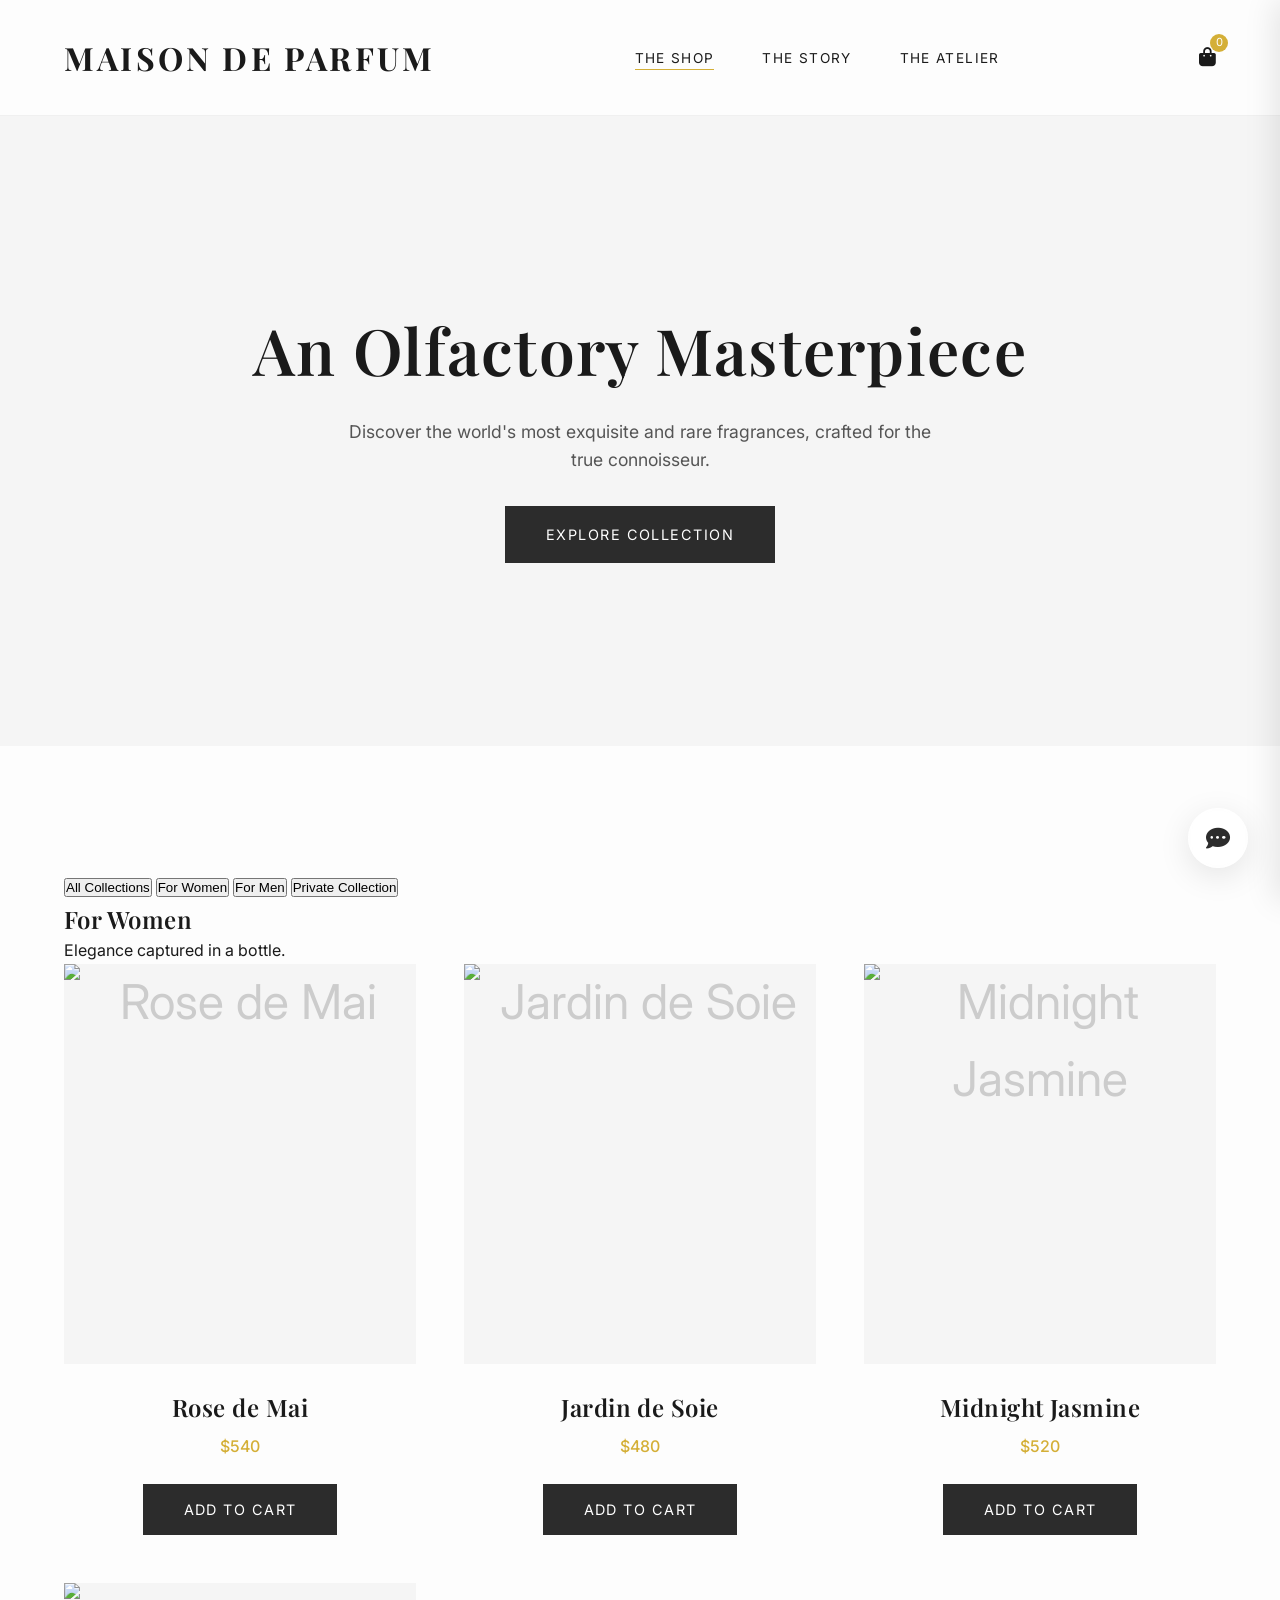
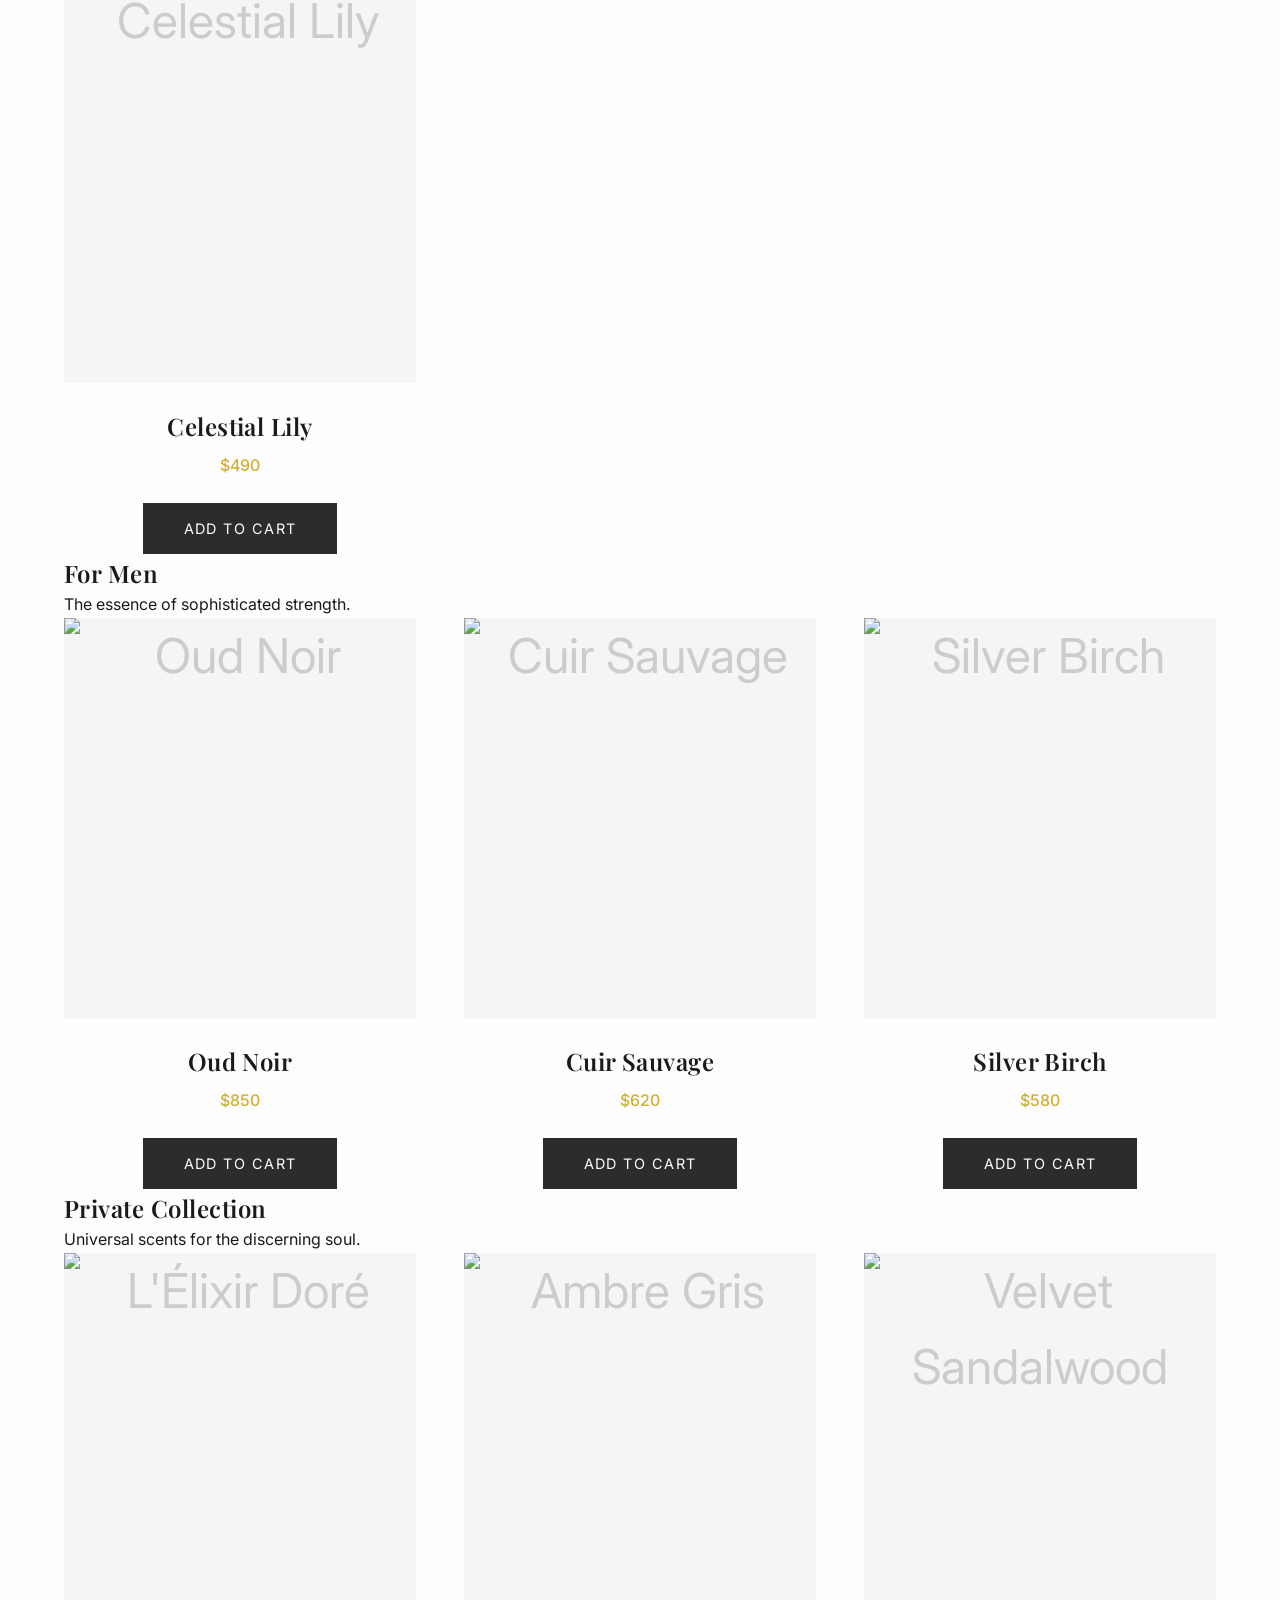
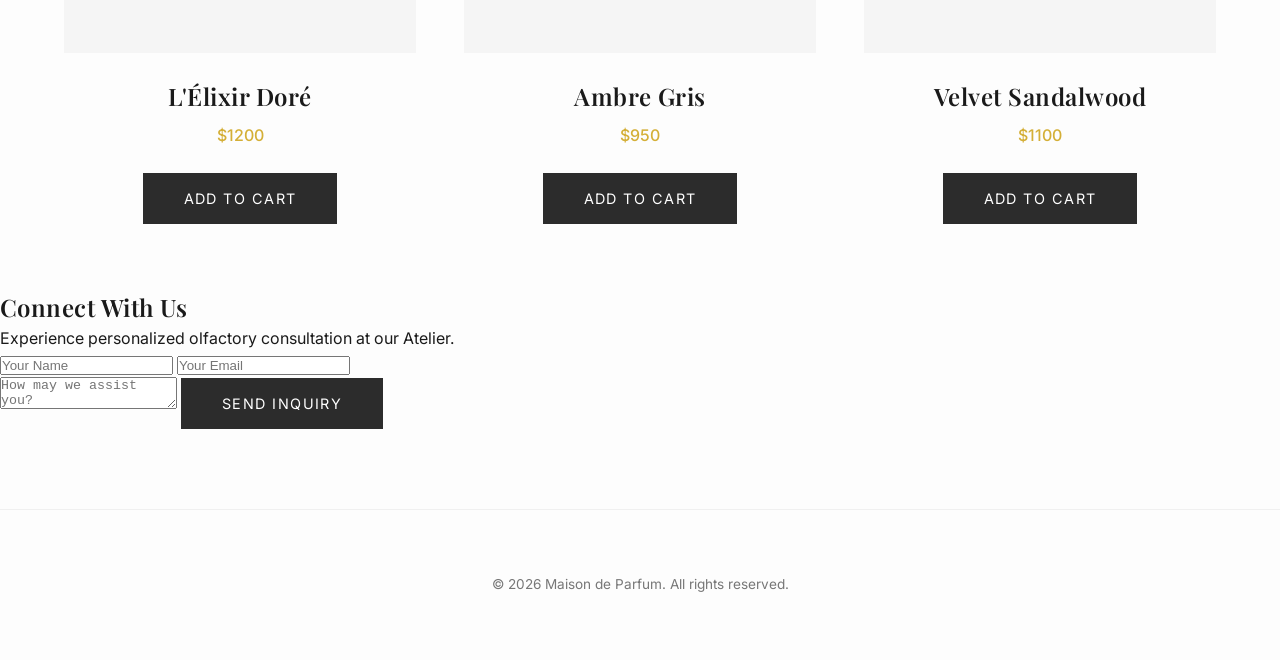
==== frontend/templates/index.html @ e53a6a24 "per" ====
<!DOCTYPE html>
<html lang="en">
<head>
    <meta charset="UTF-8">
    <meta name="viewport" content="width=device-width, initial-scale=1.0">
    <title>Maison de Parfum | The Shop</title>
    <link rel="stylesheet" href="/static/css/style.css">
    <link rel="stylesheet" href="https://cdnjs.cloudflare.com/ajax/libs/font-awesome/6.4.0/css/all.min.css">
</head>
<body>
    <header class="header">
        <div class="brand">Maison de Parfum</div>
        <ul class="nav-links">
            <li><a href="/" class="active">The Shop</a></li>
            <li><a href="/about">The Story</a></li>
            <li><a href="/contact">The Atelier</a></li>
        </ul>
        <div class="cart-icon" id="cart-icon">
            <i class="fas fa-shopping-bag"></i>
            <div class="cart-count" id="cart-count">0</div>
        </div>
    </header>

    <section class="hero">
        <h1>An Olfactory Masterpiece</h1>
        <p>Discover the world's most exquisite and rare fragrances, crafted for the true connoisseur.</p>
        <a href="#shop" class="btn">Explore Collection</a>
    </section>

    <section id="shop" class="shop-section">
        <div class="category-tabs">
            <button class="tab-btn active" onclick="filterCategory('all')">All Collections</button>
            <button class="tab-btn" onclick="filterCategory('women')">For Women</button>
            <button class="tab-btn" onclick="filterCategory('men')">For Men</button>
            <button class="tab-btn" onclick="filterCategory('uni')">Private Collection</button>
        </div>

        <!-- Women's Section -->
        <div class="category-header women-header">
            <h2>For Women</h2>
            <p>Elegance captured in a bottle.</p>
        </div>
        <div class="grid women-grid">
            <div class="product-card" data-category="women">
                <div class="product-image">
                    <img src="https://images.unsplash.com/photo-1592945403244-b3fbafd7f539?q=80&w=600&auto=format&fit=crop" alt="Rose de Mai">
                </div>
                <h3 class="product-title">Rose de Mai</h3>
                <p class="product-price">$540</p>
                <button class="btn add-to-cart" data-name="Rose de Mai" data-price="540">Add to Cart</button>
            </div>
            <div class="product-card" data-category="women">
                <div class="product-image">
                    <img src="https://images.unsplash.com/photo-1541643600914-78b084683601?q=80&w=600&auto=format&fit=crop" alt="Jardin de Soie">
                </div>
                <h3 class="product-title">Jardin de Soie</h3>
                <p class="product-price">$480</p>
                <button class="btn add-to-cart" data-name="Jardin de Soie" data-price="480">Add to Cart</button>
            </div>
            <div class="product-card" data-category="women">
                <div class="product-image">
                    <img src="https://images.unsplash.com/photo-1594035910387-fea47794261f?q=80&w=600&auto=format&fit=crop" alt="Midnight Jasmine">
                </div>
                <h3 class="product-title">Midnight Jasmine</h3>
                <p class="product-price">$520</p>
                <button class="btn add-to-cart" data-name="Midnight Jasmine" data-price="520">Add to Cart</button>
            </div>
            <div class="product-card" data-category="women">
                <div class="product-image">
                    <img src="https://images.unsplash.com/photo-1563170351-be82bc888bb4?q=80&w=600&auto=format&fit=crop" alt="Celestial Lily">
                </div>
                <h3 class="product-title">Celestial Lily</h3>
                <p class="product-price">$490</p>
                <button class="btn add-to-cart" data-name="Celestial Lily" data-price="490">Add to Cart</button>
            </div>
        </div>

        <!-- Men's Section -->
        <div class="category-header men-header">
            <h2>For Men</h2>
            <p>The essence of sophisticated strength.</p>
        </div>
        <div class="grid men-grid">
            <div class="product-card" data-category="men">
                <div class="product-image">
                    <img src="https://images.unsplash.com/photo-1594035910387-fea47794261f?q=80&w=600&auto=format&fit=crop" alt="Oud Noir">
                </div>
                <h3 class="product-title">Oud Noir</h3>
                <p class="product-price">$850</p>
                <button class="btn add-to-cart" data-name="Oud Noir" data-price="850">Add to Cart</button>
            </div>
            <div class="product-card" data-category="men">
                <div class="product-image">
                    <img src="https://images.unsplash.com/photo-1557170334-a7c3c467b230?q=80&w=600&auto=format&fit=crop" alt="Cuir Sauvage">
                </div>
                <h3 class="product-title">Cuir Sauvage</h3>
                <p class="product-price">$620</p>
                <button class="btn add-to-cart" data-name="Cuir Sauvage" data-price="620">Add to Cart</button>
            </div>
            <div class="product-card" data-category="men">
                <div class="product-image">
                    <img src="https://images.unsplash.com/photo-1557170334-a7c3c467b230?q=80&w=600&auto=format&fit=crop" alt="Silver Birch">
                </div>
                <h3 class="product-title">Silver Birch</h3>
                <p class="product-price">$580</p>
                <button class="btn add-to-cart" data-name="Silver Birch" data-price="580">Add to Cart</button>
            </div>
        </div>

        <!-- Unisex Section -->
        <div class="category-header uni-header">
            <h2>Private Collection</h2>
            <p>Universal scents for the discerning soul.</p>
        </div>
        <div class="grid uni-grid">
            <div class="product-card" data-category="uni">
                <div class="product-image">
                    <img src="https://images.unsplash.com/photo-1585386959984-a4155224a1ad?q=80&w=600&auto=format&fit=crop" alt="L'Élixir Doré">
                </div>
                <h3 class="product-title">L'Élixir Doré</h3>
                <p class="product-price">$1200</p>
                <button class="btn add-to-cart" data-name="L'Élixir Doré" data-price="1200">Add to Cart</button>
            </div>
            <div class="product-card" data-category="uni">
                <div class="product-image">
                    <img src="https://images.unsplash.com/photo-1512781577329-883f7939b1cb?q=80&w=600&auto=format&fit=crop" alt="Ambre Gris">
                </div>
                <h3 class="product-title">Ambre Gris</h3>
                <p class="product-price">$950</p>
                <button class="btn add-to-cart" data-name="Ambre Gris" data-price="950">Add to Cart</button>
            </div>
            <div class="product-card" data-category="uni">
                <div class="product-image">
                    <img src="https://images.unsplash.com/photo-1594035910387-fea47794261f?q=80&w=600&auto=format&fit=crop" alt="Velvet Sandalwood">
                </div>
                <h3 class="product-title">Velvet Sandalwood</h3>
                <p class="product-price">$1100</p>
                <button class="btn add-to-cart" data-name="Velvet Sandalwood" data-price="1100">Add to Cart</button>
            </div>
        </div>
    </section>

    <!-- Contact Section -->
    <section id="contact" class="contact-section-home">
        <div class="contact-container">
            <h2>Connect With Us</h2>
            <p>Experience personalized olfactory consultation at our Atelier.</p>
            <form id="home-contact-form" class="home-contact-form">
                <div class="form-row">
                    <input type="text" placeholder="Your Name" required>
                    <input type="email" placeholder="Your Email" required>
                </div>
                <textarea placeholder="How may we assist you?" required></textarea>
                <button type="submit" class="btn">Send Inquiry</button>
            </form>
            <div id="home-form-message" class="form-message"></div>
        </div>
    </section>

    <footer>
        <p>&copy; 2026 Maison de Parfum. All rights reserved.</p>
    </footer>

    <!-- Cart Modal -->
    <div class="cart-overlay" id="cart-overlay"></div>
    <div class="cart-modal" id="cart-modal">
        <div class="cart-modal-header">
            <h2>Your Selection</h2>
            <i class="fas fa-times close-cart" id="close-cart"></i>
        </div>
        <div class="cart-items" id="cart-items">
            <!-- Items injected by JS -->
        </div>
        <div class="cart-modal-footer">
            <div class="cart-total">
                <span>Total:</span>
                <span id="cart-total-price">$0.00</span>
            </div>
            <button class="btn" style="width: 100%;">Checkout</button>
        </div>
    </div>

    <!-- AI Concierge Widget -->
    <div class="chat-widget">
        <div class="chat-window" id="chat-window">
            <div class="chat-header">
                Scent Concierge
                <i class="fas fa-times close-btn" id="close-chat"></i>
            </div>
            <div class="chat-body" id="chat-body">
                <div class="chat-message bot">Welcome, Guest. I am your Scent Concierge. How may I assist you in discovering your signature fragrance today?</div>
            </div>
            <div class="chat-input">
                <input type="text" id="chat-input-field" placeholder="Ask about our scents...">
                <button id="chat-send-btn"><i class="fas fa-paper-plane"></i></button>
            </div>
        </div>
        <div class="chat-bubble" id="chat-bubble">
            <i class="fas fa-comment-dots"></i>
        </div>
    </div>

    <script src="/static/js/cart.js"></script>
    <script src="/static/js/chat.js"></script>
</body>
</html>
---- static/css/style.css ----
@import url('https://fonts.googleapis.com/css2?family=Playfair+Display:ital,wght@0,400;0,600;0,700;1,400&family=Inter:wght@300;400;500&display=swap');

:root {
  --color-bg: #fdfdfd;
  --color-text: #1a1a1a;
  --color-gold: #d4af37;
  --color-gold-hover: #c59b27;
  --color-charcoal: #2c2c2c;
  --color-light-gray: #f5f5f5;
  --font-serif: 'Playfair Display', serif;
  --font-sans: 'Inter', sans-serif;
  --transition-smooth: all 0.4s cubic-bezier(0.25, 0.46, 0.45, 0.94);
}

* {
  margin: 0;
  padding: 0;
  box-sizing: border-box;
}

html {
  scroll-behavior: smooth;
}

body {
  font-family: var(--font-sans);
  color: var(--color-text);
  background-color: var(--color-bg);
  line-height: 1.6;
  -webkit-font-smoothing: antialiased;
}

h1, h2, h3, h4, h5, h6 {
  font-family: var(--font-serif);
  font-weight: 600;
  letter-spacing: 0.02em;
}

a {
  text-decoration: none;
  color: inherit;
  transition: var(--transition-smooth);
}

.btn {
  display: inline-block;
  padding: 1rem 2.5rem;
  font-family: var(--font-sans);
  font-size: 0.9rem;
  text-transform: uppercase;
  letter-spacing: 0.1em;
  background-color: var(--color-charcoal);
  color: #fff;
  border: 1px solid var(--color-charcoal);
  cursor: pointer;
  transition: var(--transition-smooth);
}

.btn:hover {
  background-color: var(--color-gold);
  border-color: var(--color-gold);
  color: #fff;
}

/* Header */
.header {
  padding: 2rem 5%;
  display: flex;
  justify-content: space-between;
  align-items: center;
  border-bottom: 1px solid rgba(0,0,0,0.05);
  background: var(--color-bg);
  position: sticky;
  top: 0;
  z-index: 1000;
}

.brand {
  font-family: var(--font-serif);
  font-size: 2rem;
  font-weight: 700;
  letter-spacing: 0.1em;
  text-transform: uppercase;
}

.nav-links {
  display: flex;
  gap: 3rem;
  list-style: none;
}

.nav-links a {
  font-family: var(--font-sans);
  font-size: 0.85rem;
  text-transform: uppercase;
  letter-spacing: 0.1em;
  position: relative;
}

.nav-links a::after {
  content: '';
  position: absolute;
  width: 0;
  height: 1px;
  bottom: -4px;
  left: 0;
  background-color: var(--color-gold);
  transition: var(--transition-smooth);
}

.nav-links a:hover::after,
.nav-links a.active::after {
  width: 100%;
}

.cart-icon {
  position: relative;
  cursor: pointer;
  font-size: 1.2rem;
}

.cart-count {
  position: absolute;
  top: -8px;
  right: -12px;
  background-color: var(--color-gold);
  color: #fff;
  font-size: 0.7rem;
  width: 18px;
  height: 18px;
  border-radius: 50%;
  display: flex;
  justify-content: center;
  align-items: center;
}

/* Hero Section */
.hero {
  height: 70vh;
  display: flex;
  flex-direction: column;
  justify-content: center;
  align-items: center;
  text-align: center;
  background-color: var(--color-light-gray);
  padding: 2rem;
  margin-bottom: 4rem;
}

.hero h1 {
  font-size: 4rem;
  margin-bottom: 1rem;
}

.hero p {
  font-size: 1.1rem;
  max-width: 600px;
  margin-bottom: 2rem;
  color: #555;
}

/* Product Grid */
.shop-section {
  padding: 4rem 5%;
  max-width: 1400px;
  margin: 0 auto;
}

.grid {
  display: grid;
  grid-template-columns: repeat(auto-fit, minmax(300px, 1fr));
  gap: 3rem;
}

.product-card {
  text-align: center;
  transition: var(--transition-smooth);
}

.product-card:hover {
  transform: translateY(-5px);
}

.product-image {
  width: 100%;
  height: 400px;
  background-color: var(--color-light-gray);
  margin-bottom: 1.5rem;
  display: flex;
  justify-content: center;
  align-items: center;
  font-size: 3rem;
  color: #ccc;
  overflow: hidden;
}

.product-image img {
  width: 100%;
  height: 100%;
  object-fit: cover;
}

.product-title {
  font-size: 1.5rem;
  margin-bottom: 0.5rem;
}

.product-price {
  font-family: var(--font-sans);
  color: var(--color-gold);
  font-weight: 500;
  margin-bottom: 1.5rem;
}

/* Footer */
footer {
  text-align: center;
  padding: 4rem 5%;
  border-top: 1px solid rgba(0,0,0,0.05);
  margin-top: 5rem;
  font-size: 0.85rem;
  color: #777;
}

/* Chatbot Bubble */
.chat-widget {
  position: fixed;
  bottom: 2rem;
  right: 2rem;
  z-index: 9999;
  display: flex;
  flex-direction: column;
  align-items: flex-end;
}

.chat-bubble {
  width: 60px;
  height: 60px;
  background: rgba(255, 255, 255, 0.7);
  backdrop-filter: blur(10px);
  -webkit-backdrop-filter: blur(10px);
  border: 1px solid rgba(255, 255, 255, 0.3);
  box-shadow: 0 8px 32px 0 rgba(0, 0, 0, 0.1);
  border-radius: 50%;
  display: flex;
  justify-content: center;
  align-items: center;
  font-size: 1.5rem;
  color: var(--color-charcoal);
  cursor: pointer;
  transition: var(--transition-smooth);
}

.chat-bubble:hover {
  background: rgba(212, 175, 55, 0.8);
  color: #fff;
  transform: scale(1.05);
}

.chat-window {
  width: 350px;
  height: 450px;
  background: rgba(255, 255, 255, 0.85);
  backdrop-filter: blur(15px);
  -webkit-backdrop-filter: blur(15px);
  border: 1px solid rgba(255, 255, 255, 0.4);
  box-shadow: 0 8px 32px 0 rgba(0, 0, 0, 0.15);
  border-radius: 12px;
  margin-bottom: 1rem;
  display: none;
  flex-direction: column;
  overflow: hidden;
  transition: var(--transition-smooth);
}

.chat-window.open {
  display: flex;
  animation: fadeUp 0.3s ease forwards;
}

.chat-header {
  background: var(--color-charcoal);
  color: #fff;
  padding: 1rem;
  font-family: var(--font-serif);
  display: flex;
  justify-content: space-between;
  align-items: center;
}

.chat-header i.close-btn {
  cursor: pointer;
}

.chat-body {
  flex: 1;
  padding: 1rem;
  overflow-y: auto;
  display: flex;
  flex-direction: column;
  gap: 1rem;
}

.chat-message {
  max-width: 80%;
  padding: 0.8rem 1rem;
  border-radius: 8px;
  font-size: 0.9rem;
}

.chat-message.bot {
  background: rgba(212, 175, 55, 0.1);
  align-self: flex-start;
  border-bottom-left-radius: 0;
}

.chat-message.user {
  background: var(--color-charcoal);
  color: #fff;
  align-self: flex-end;
  border-bottom-right-radius: 0;
}

.chat-input {
  display: flex;
  padding: 1rem;
  border-top: 1px solid rgba(0,0,0,0.05);
  background: #fff;
}

.chat-input input {
  flex: 1;
  border: none;
  outline: none;
  padding: 0.5rem;
  font-family: var(--font-sans);
  background: transparent;
}

.chat-input button {
  background: transparent;
  border: none;
  color: var(--color-gold);
  cursor: pointer;
  font-size: 1.2rem;
  padding: 0 0.5rem;
}

@keyframes fadeUp {
  from { opacity: 0; transform: translateY(10px); }
  to { opacity: 1; transform: translateY(0); }
}

/* About Page */
.story-section {
  max-width: 800px;
  margin: 5rem auto;
  padding: 0 5%;
}

.story-section p {
  font-size: 1.1rem;
  margin-bottom: 2rem;
  line-height: 1.8;
  color: #444;
}

.story-section h2 {
  font-size: 2.5rem;
  margin-bottom: 2rem;
  text-align: center;
}

/* Contact Page */
.contact-section {
  max-width: 600px;
  margin: 5rem auto;
  padding: 0 5%;
}

.contact-form {
  display: flex;
  flex-direction: column;
  gap: 1.5rem;
}

.form-group {
  display: flex;
  flex-direction: column;
  gap: 0.5rem;
}

.form-group label {
  font-family: var(--font-sans);
  font-size: 0.85rem;
  text-transform: uppercase;
  letter-spacing: 0.05em;
  color: #555;
}

.form-group input,
.form-group textarea {
  padding: 1rem;
  border: 1px solid #ccc;
  font-family: var(--font-sans);
  background: transparent;
  transition: var(--transition-smooth);
}

.form-group input:focus,
.form-group textarea:focus {
  border-color: var(--color-gold);
  outline: none;
}

.form-message {
  margin-top: 1rem;
  padding: 1rem;
  background: rgba(212, 175, 55, 0.1);
  color: var(--color-charcoal);
  border-left: 3px solid var(--color-gold);
  display: none;
}

/* Cart Modal */
.cart-modal {
  position: fixed;
  top: 0;
  right: -400px;
  width: 400px;
  height: 100vh;
  background: #fff;
  box-shadow: -5px 0 30px rgba(0,0,0,0.1);
  z-index: 1001;
  transition: right 0.4s ease;
  display: flex;
  flex-direction: column;
}

.cart-modal.open {
  right: 0;
}

.cart-modal-header {
  padding: 2rem;
  display: flex;
  justify-content: space-between;
  align-items: center;
  border-bottom: 1px solid #eee;
}

.cart-modal-header h2 {
  font-size: 1.5rem;
}

.close-cart {
  cursor: pointer;
  font-size: 1.5rem;
}

.cart-items {
  flex: 1;
  overflow-y: auto;
  padding: 2rem;
}

.cart-item {
  display: flex;
  justify-content: space-between;
  margin-bottom: 1.5rem;
  padding-bottom: 1.5rem;
  border-bottom: 1px solid #eee;
}

.cart-item-info h4 {
  font-family: var(--font-serif);
  margin-bottom: 0.25rem;
}

.cart-item-price {
  color: var(--color-gold);
}

.cart-item-remove {
  cursor: pointer;
  color: #999;
  font-size: 0.85rem;
  text-decoration: underline;
}

.cart-modal-footer {
  padding: 2rem;
  border-top: 1px solid #eee;
}

.cart-total {
  display: flex;
  justify-content: space-between;
  font-size: 1.25rem;
  font-weight: 600;
  margin-bottom: 1.5rem;
}

.cart-overlay {
  position: fixed;
  top: 0;
  left: 0;
  width: 100%;
  height: 100%;
  background: rgba(0,0,0,0.5);
  z-index: 1000;
  display: none;
  opacity: 0;
  transition: opacity 0.4s ease;
}

.cart-overlay.open {
  display: block;
  opacity: 1;
}

@media (max-width: 768px) {
  .nav-links {
    display: none;
  }
  .cart-modal {
    width: 100%;
    right: -100%;
  }
}
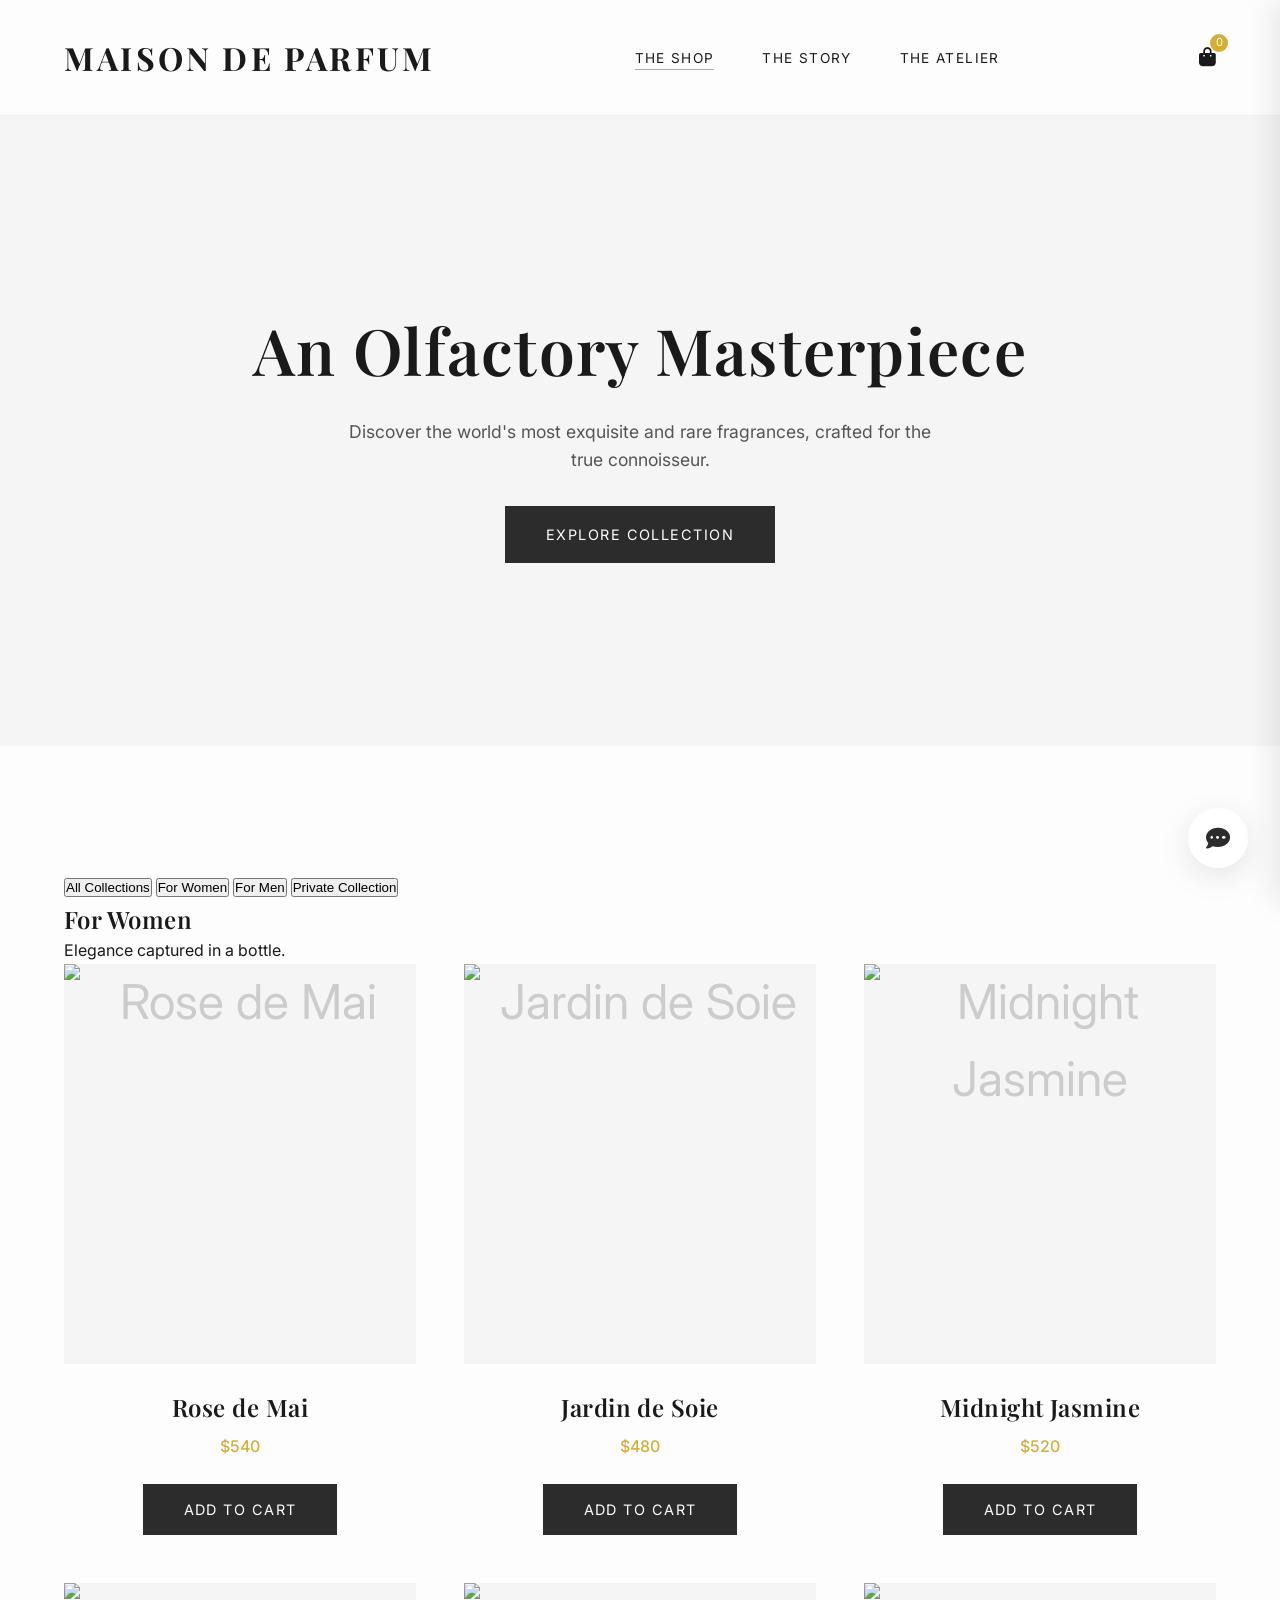
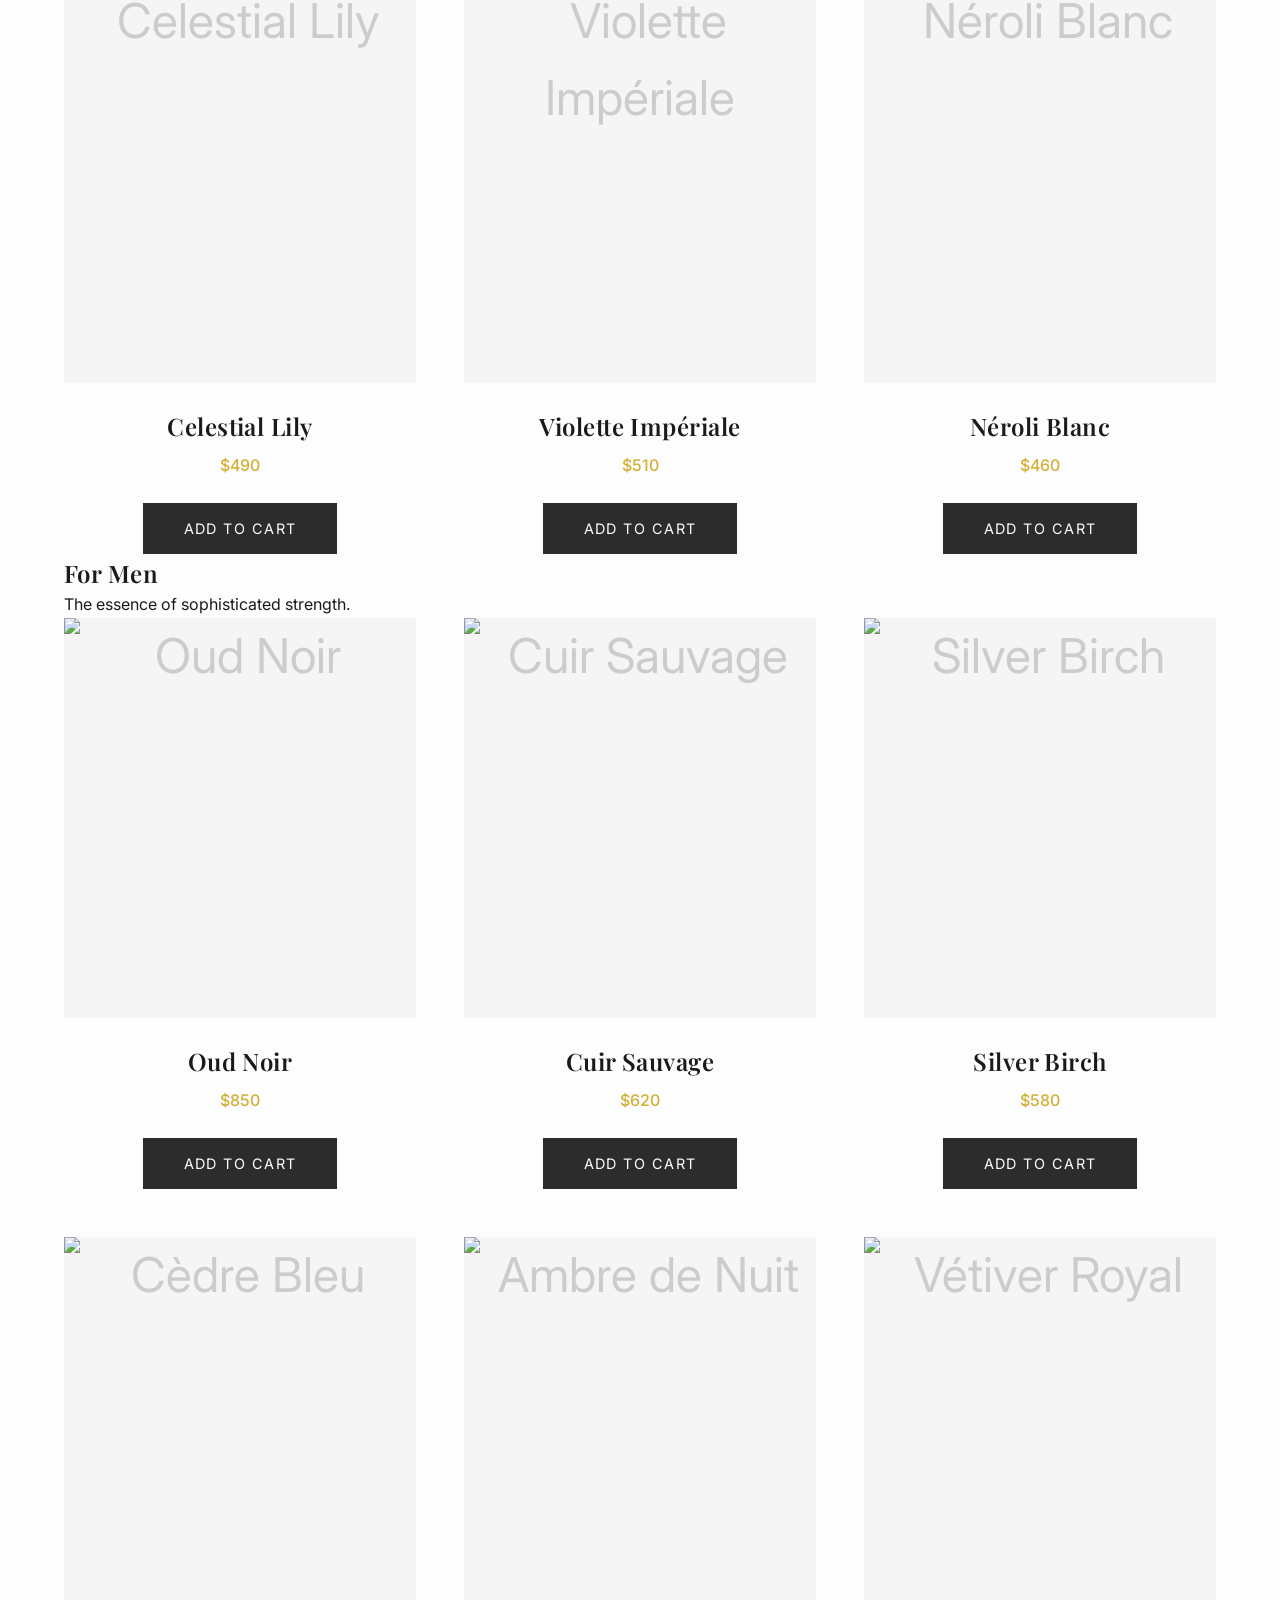
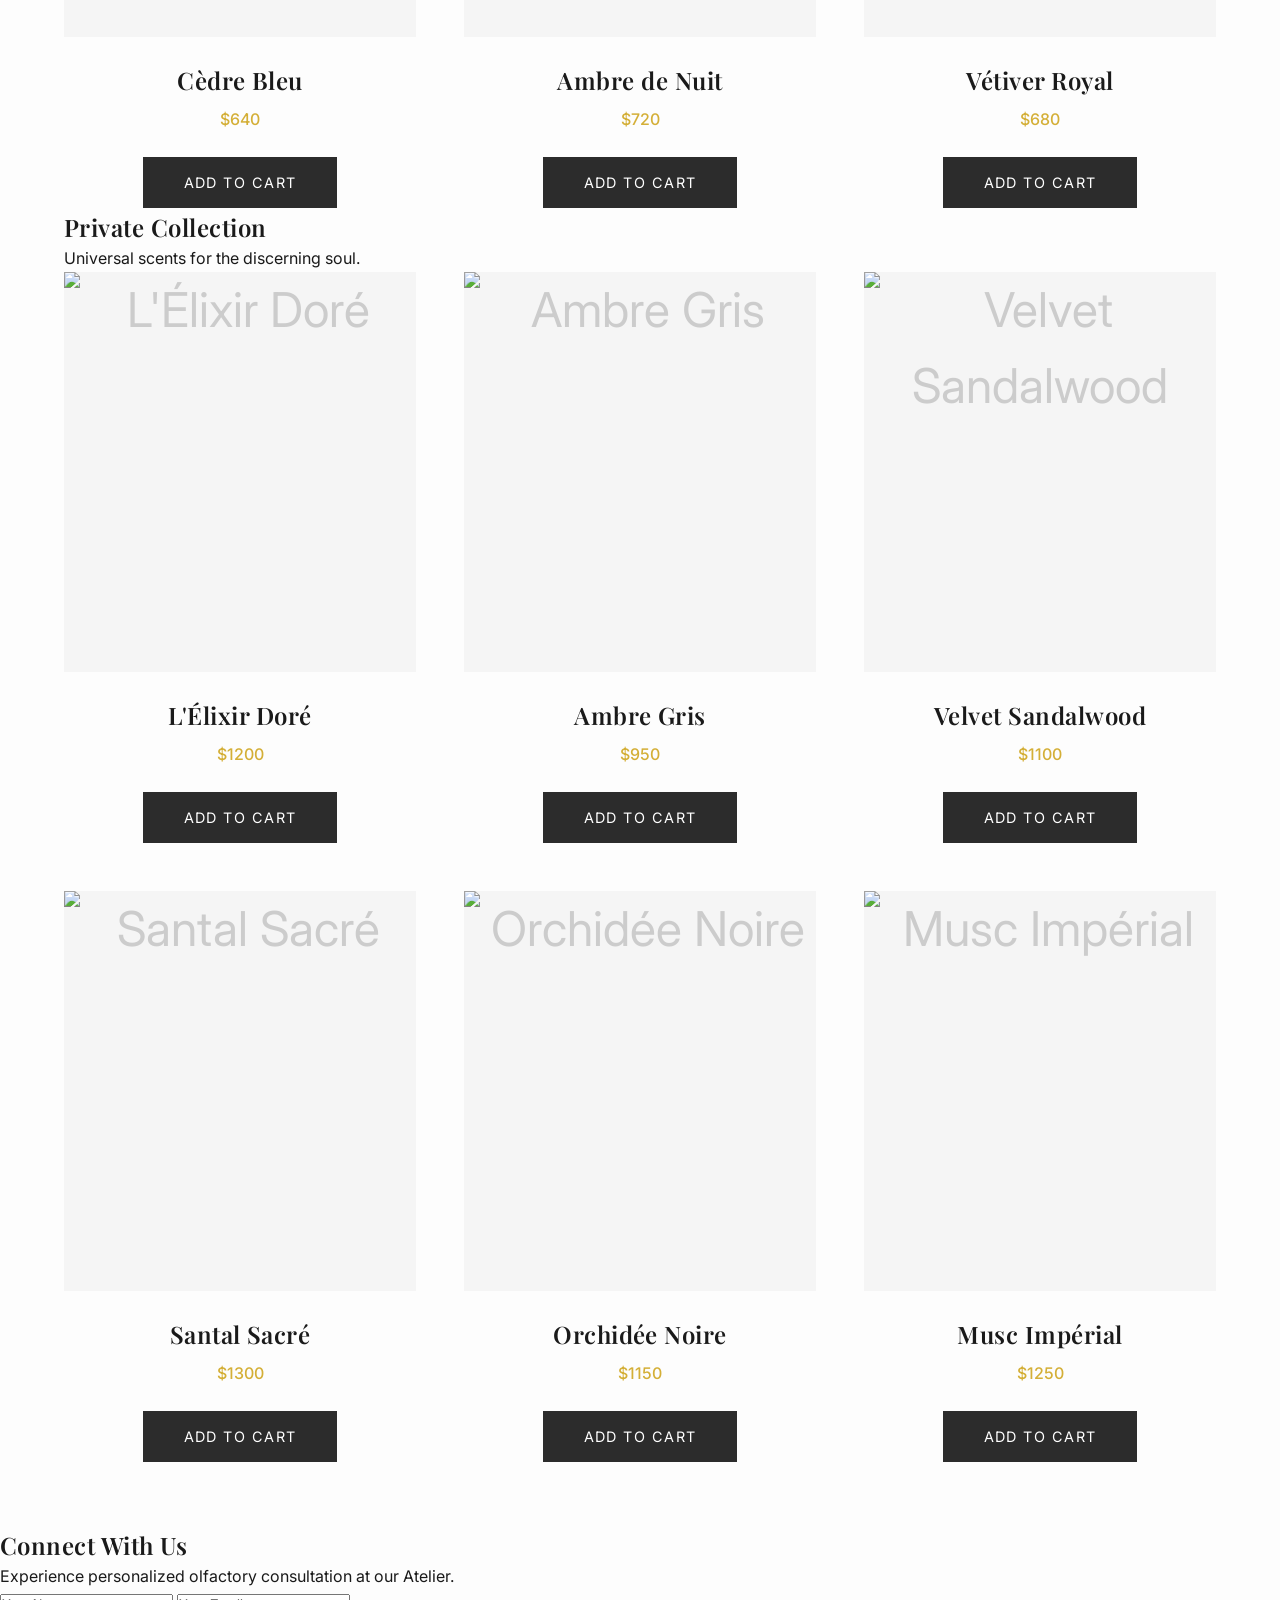
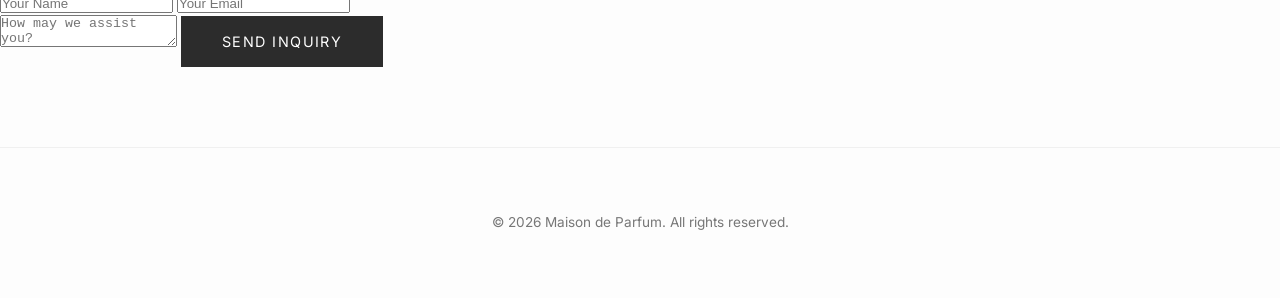
==== commit ca520462: "per" ====
--- a/frontend/templates/index.html
+++ b/frontend/templates/index.html
@@ -73,6 +73,22 @@
                 <p class="product-price">$490</p>
                 <button class="btn add-to-cart" data-name="Celestial Lily" data-price="490">Add to Cart</button>
             </div>
+            <div class="product-card" data-category="women">
+                <div class="product-image">
+                    <img src="/static/images/violette.png" alt="Violette Impériale">
+                </div>
+                <h3 class="product-title">Violette Impériale</h3>
+                <p class="product-price">$510</p>
+                <button class="btn add-to-cart" data-name="Violette Impériale" data-price="510">Add to Cart</button>
+            </div>
+            <div class="product-card" data-category="women">
+                <div class="product-image">
+                    <img src="/static/images/neroli.png" alt="Néroli Blanc">
+                </div>
+                <h3 class="product-title">Néroli Blanc</h3>
+                <p class="product-price">$460</p>
+                <button class="btn add-to-cart" data-name="Néroli Blanc" data-price="460">Add to Cart</button>
+            </div>
         </div>
 
         <!-- Men's Section -->
@@ -83,7 +99,7 @@
         <div class="grid men-grid">
             <div class="product-card" data-category="men">
                 <div class="product-image">
-                    <img src="https://images.unsplash.com/photo-1594035910387-fea47794261f?q=80&w=600&auto=format&fit=crop" alt="Oud Noir">
+                    <img src="https://images.unsplash.com/photo-1616940844813-815048deffcb?q=80&w=600&auto=format&fit=crop" alt="Oud Noir">
                 </div>
                 <h3 class="product-title">Oud Noir</h3>
                 <p class="product-price">$850</p>
@@ -104,6 +120,30 @@
                 <h3 class="product-title">Silver Birch</h3>
                 <p class="product-price">$580</p>
                 <button class="btn add-to-cart" data-name="Silver Birch" data-price="580">Add to Cart</button>
+            </div>
+            <div class="product-card" data-category="men">
+                <div class="product-image">
+                    <img src="/static/images/cedre.png" alt="Cèdre Bleu">
+                </div>
+                <h3 class="product-title">Cèdre Bleu</h3>
+                <p class="product-price">$640</p>
+                <button class="btn add-to-cart" data-name="Cèdre Bleu" data-price="640">Add to Cart</button>
+            </div>
+            <div class="product-card" data-category="men">
+                <div class="product-image">
+                    <img src="/static/images/ambre.png" alt="Ambre de Nuit">
+                </div>
+                <h3 class="product-title">Ambre de Nuit</h3>
+                <p class="product-price">$720</p>
+                <button class="btn add-to-cart" data-name="Ambre de Nuit" data-price="720">Add to Cart</button>
+            </div>
+            <div class="product-card" data-category="men">
+                <div class="product-image">
+                    <img src="https://images.unsplash.com/photo-1523293182086-7651a899d37f?q=80&w=600&auto=format&fit=crop" alt="Vétiver Royal">
+                </div>
+                <h3 class="product-title">Vétiver Royal</h3>
+                <p class="product-price">$680</p>
+                <button class="btn add-to-cart" data-name="Vétiver Royal" data-price="680">Add to Cart</button>
             </div>
         </div>
 
@@ -136,6 +176,30 @@
                 <h3 class="product-title">Velvet Sandalwood</h3>
                 <p class="product-price">$1100</p>
                 <button class="btn add-to-cart" data-name="Velvet Sandalwood" data-price="1100">Add to Cart</button>
+            </div>
+            <div class="product-card" data-category="uni">
+                <div class="product-image">
+                    <img src="/static/images/santal.png" alt="Santal Sacré">
+                </div>
+                <h3 class="product-title">Santal Sacré</h3>
+                <p class="product-price">$1300</p>
+                <button class="btn add-to-cart" data-name="Santal Sacré" data-price="1300">Add to Cart</button>
+            </div>
+            <div class="product-card" data-category="uni">
+                <div class="product-image">
+                    <img src="/static/images/orchidee.png" alt="Orchidée Noire">
+                </div>
+                <h3 class="product-title">Orchidée Noire</h3>
+                <p class="product-price">$1150</p>
+                <button class="btn add-to-cart" data-name="Orchidée Noire" data-price="1150">Add to Cart</button>
+            </div>
+            <div class="product-card" data-category="uni">
+                <div class="product-image">
+                    <img src="https://images.unsplash.com/photo-1615484477778-ca3b77940c25?q=80&w=600&auto=format&fit=crop" alt="Musc Impérial">
+                </div>
+                <h3 class="product-title">Musc Impérial</h3>
+                <p class="product-price">$1250</p>
+                <button class="btn add-to-cart" data-name="Musc Impérial" data-price="1250">Add to Cart</button>
             </div>
         </div>
     </section>
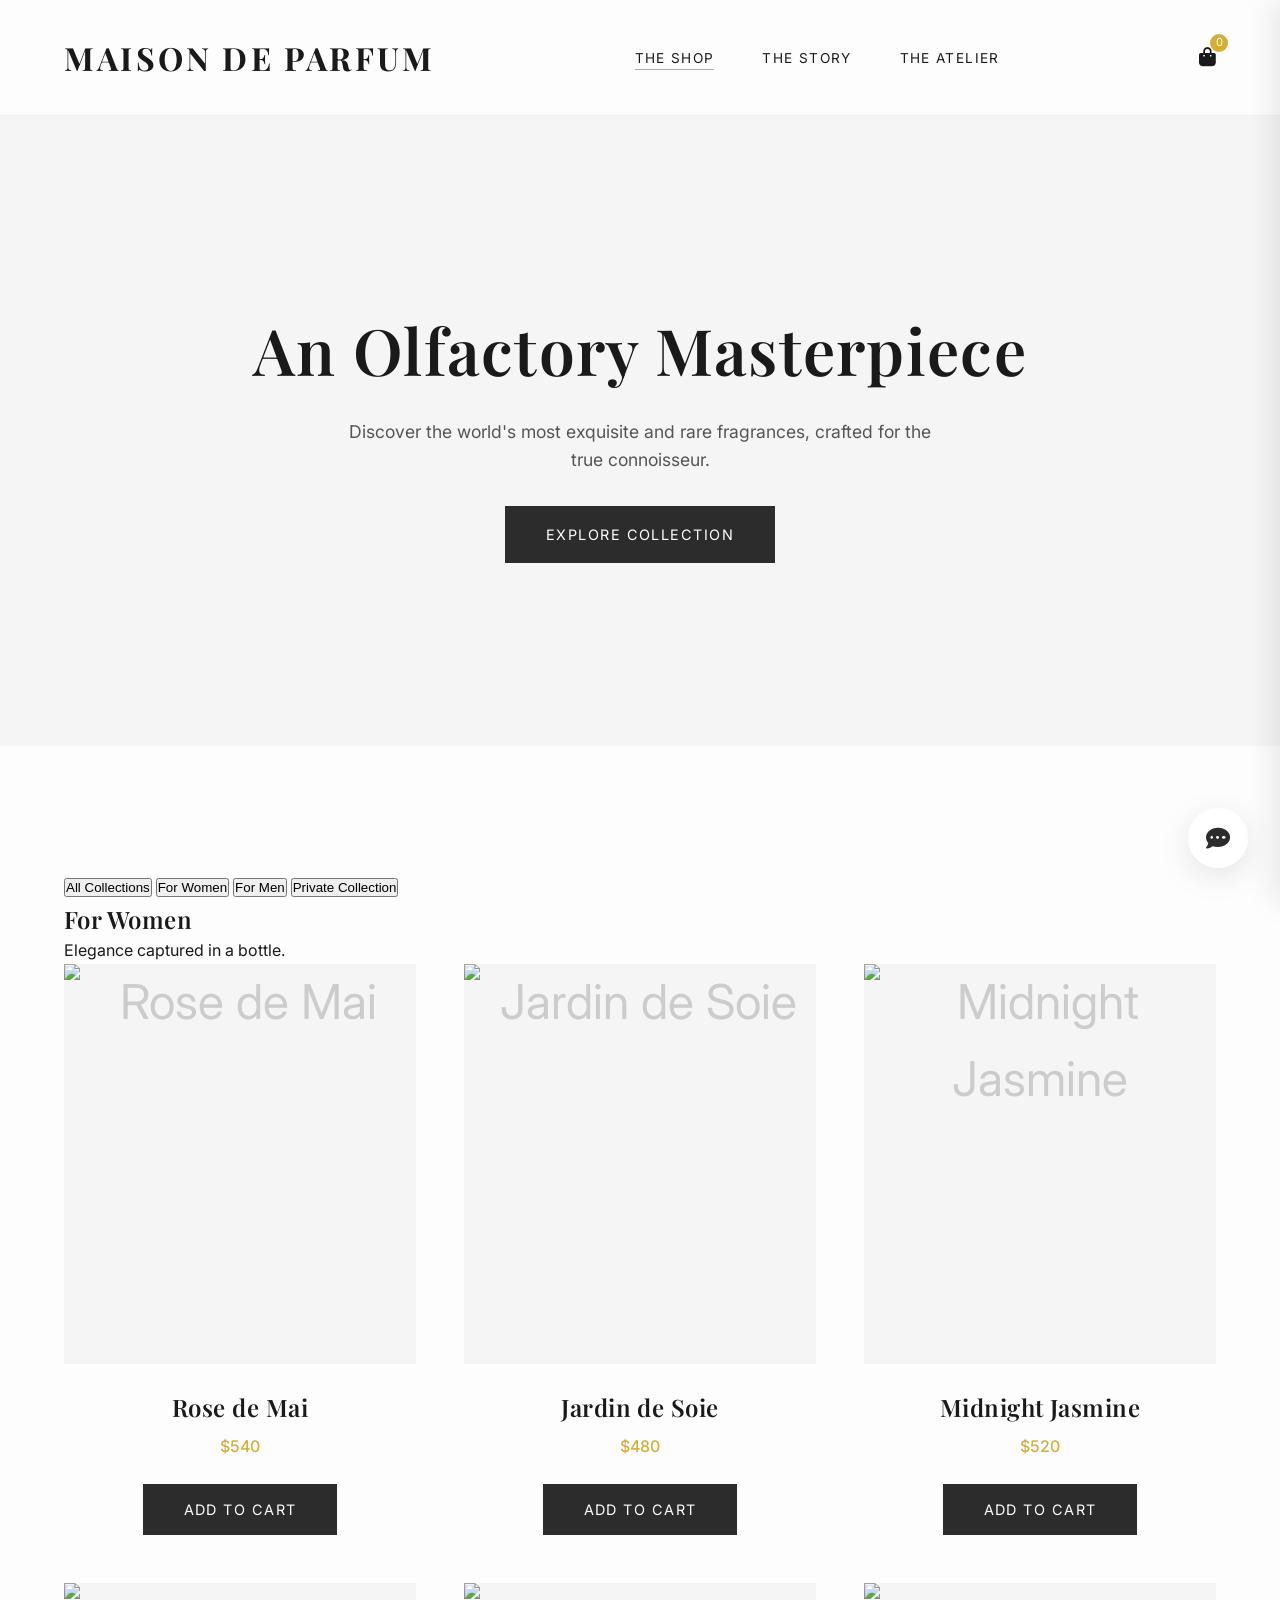
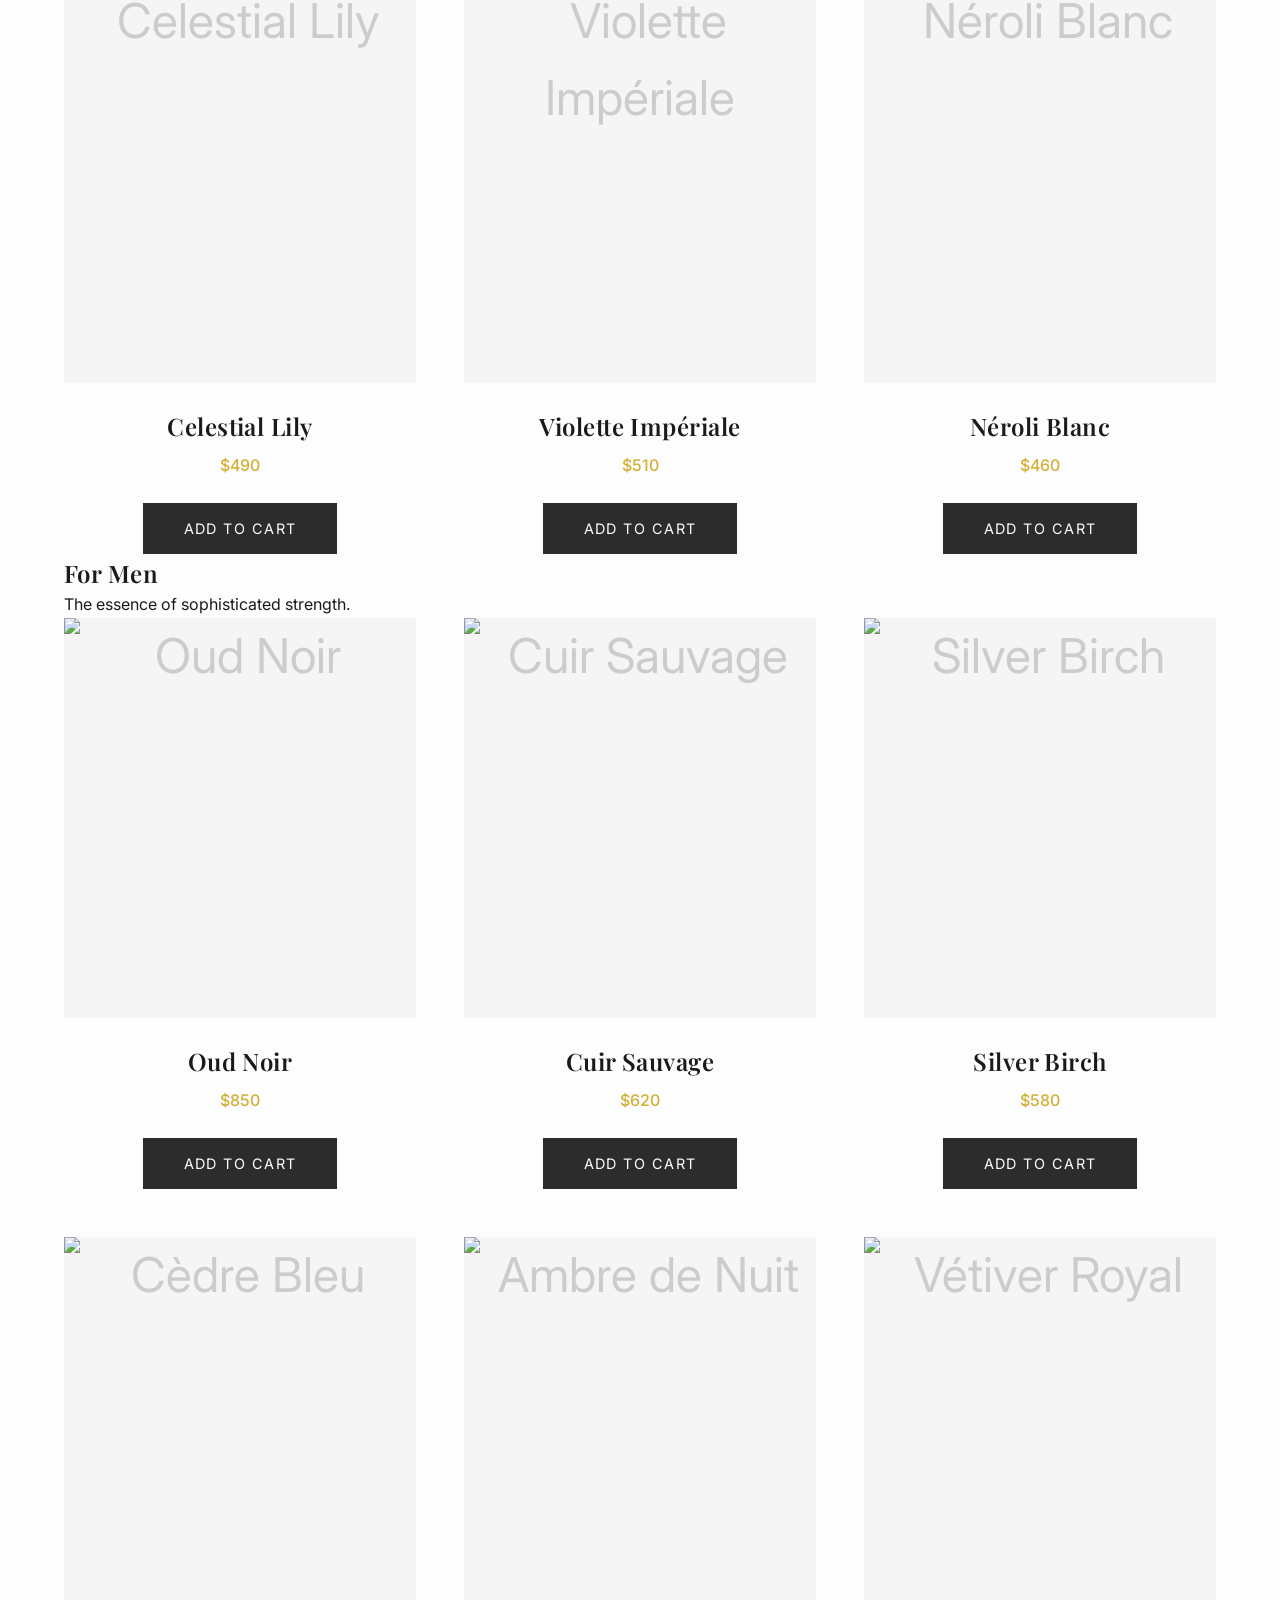
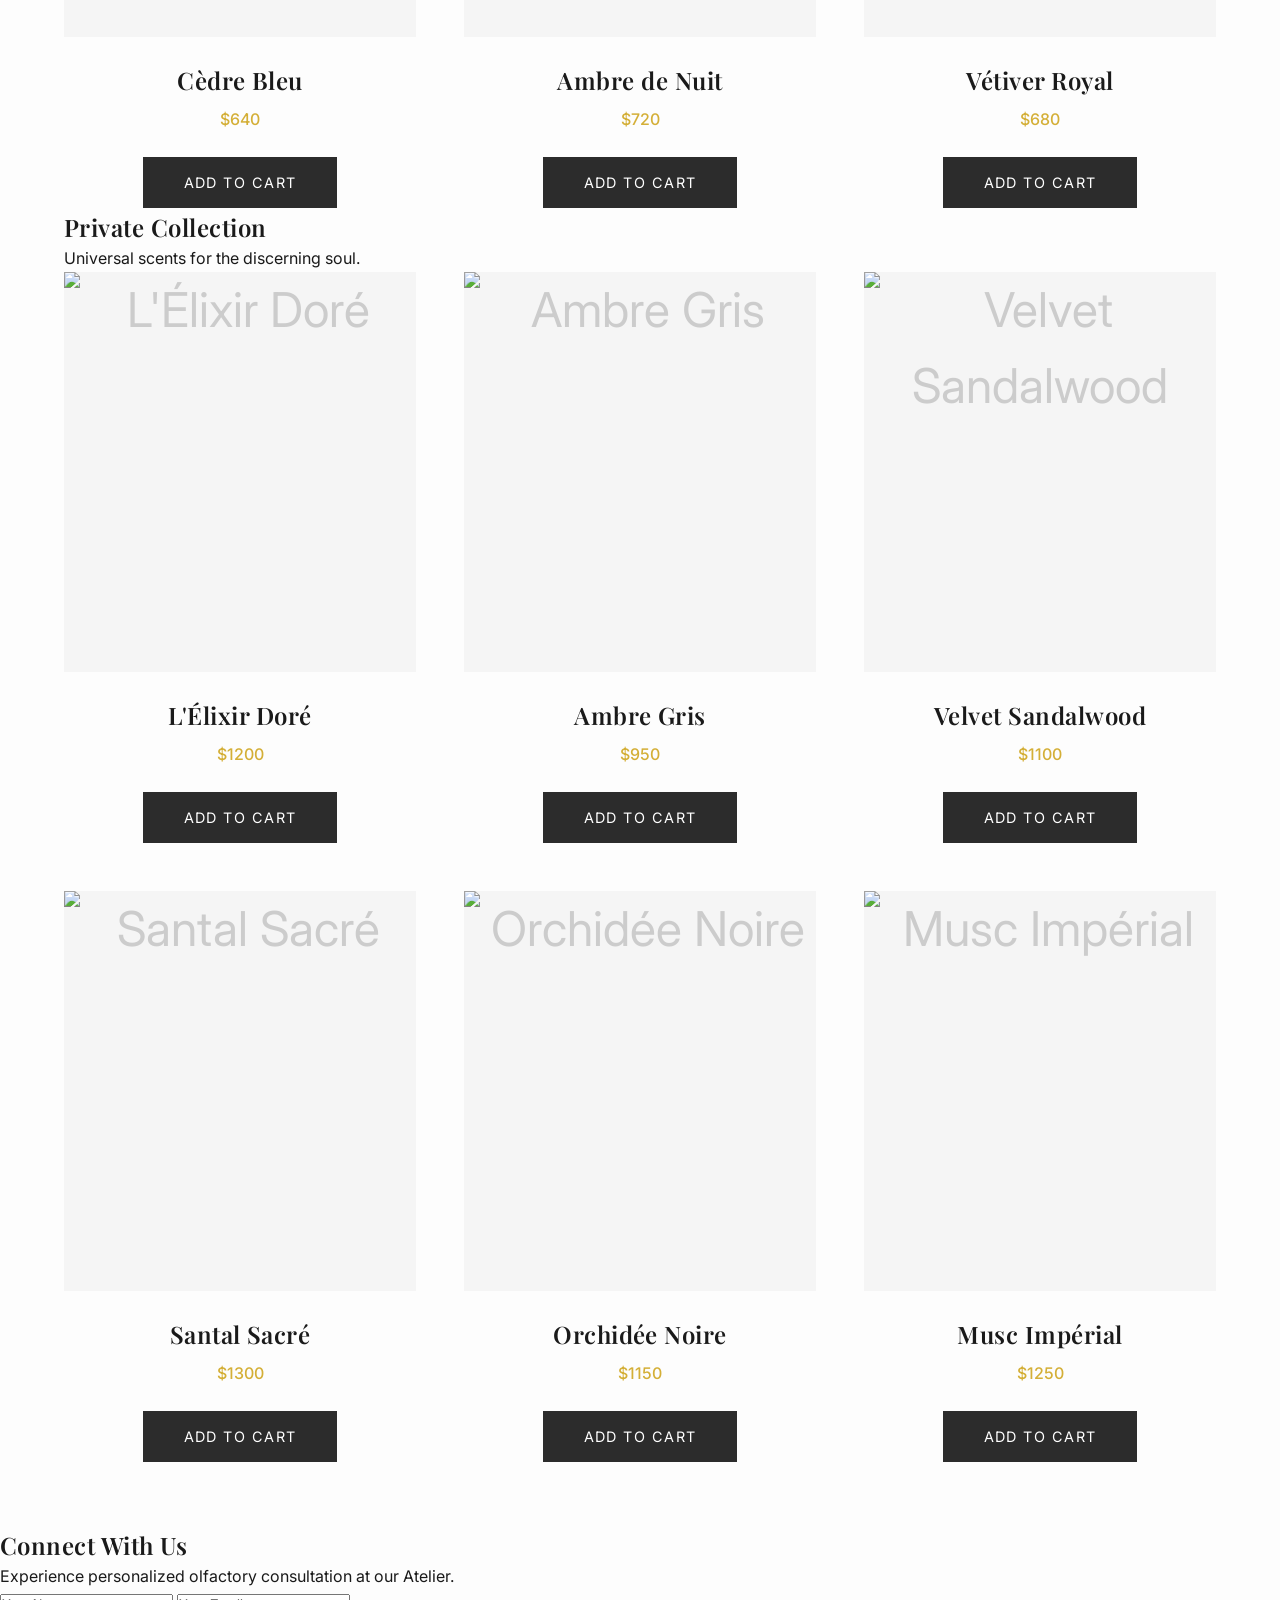
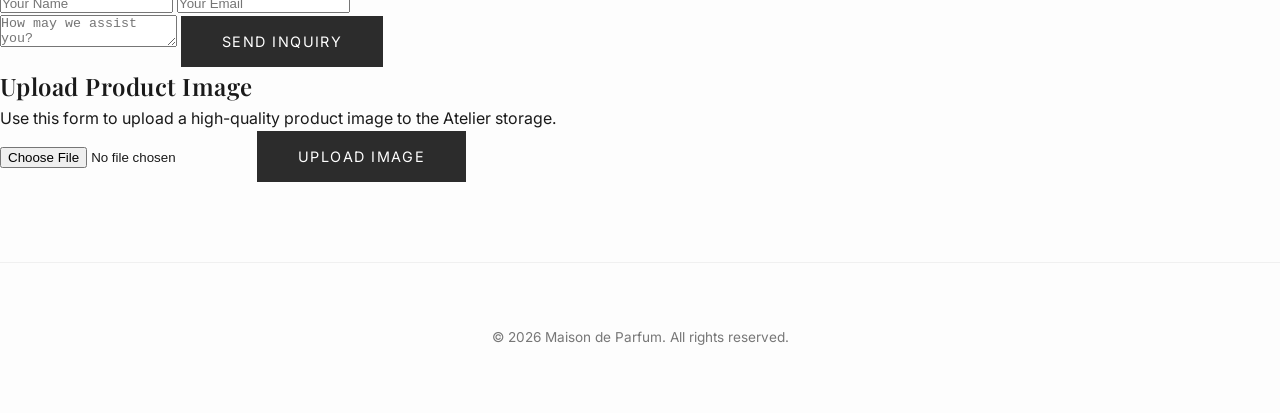
==== commit e3933b68: "per" ====
--- a/frontend/templates/index.html
+++ b/frontend/templates/index.html
@@ -221,6 +221,17 @@
         </div>
     </section>
 
+    <!-- Image Upload (admins or product managers) -->
+    <section id="upload" class="upload-section">
+        <div class="upload-container">
+            <h2>Upload Product Image</h2>
+            <p>Use this form to upload a high-quality product image to the Atelier storage.</p>
+            <input type="file" id="product-file" accept="image/*">
+            <button id="upload-btn" class="btn">Upload Image</button>
+            <div id="upload-status" class="form-message"></div>
+        </div>
+    </section>
+
     <footer>
         <p>&copy; 2026 Maison de Parfum. All rights reserved.</p>
     </footer>
@@ -266,5 +277,6 @@
 
     <script src="/static/js/cart.js"></script>
     <script src="/static/js/chat.js"></script>
+    <script src="/static/js/upload.js"></script>
 </body>
 </html>
